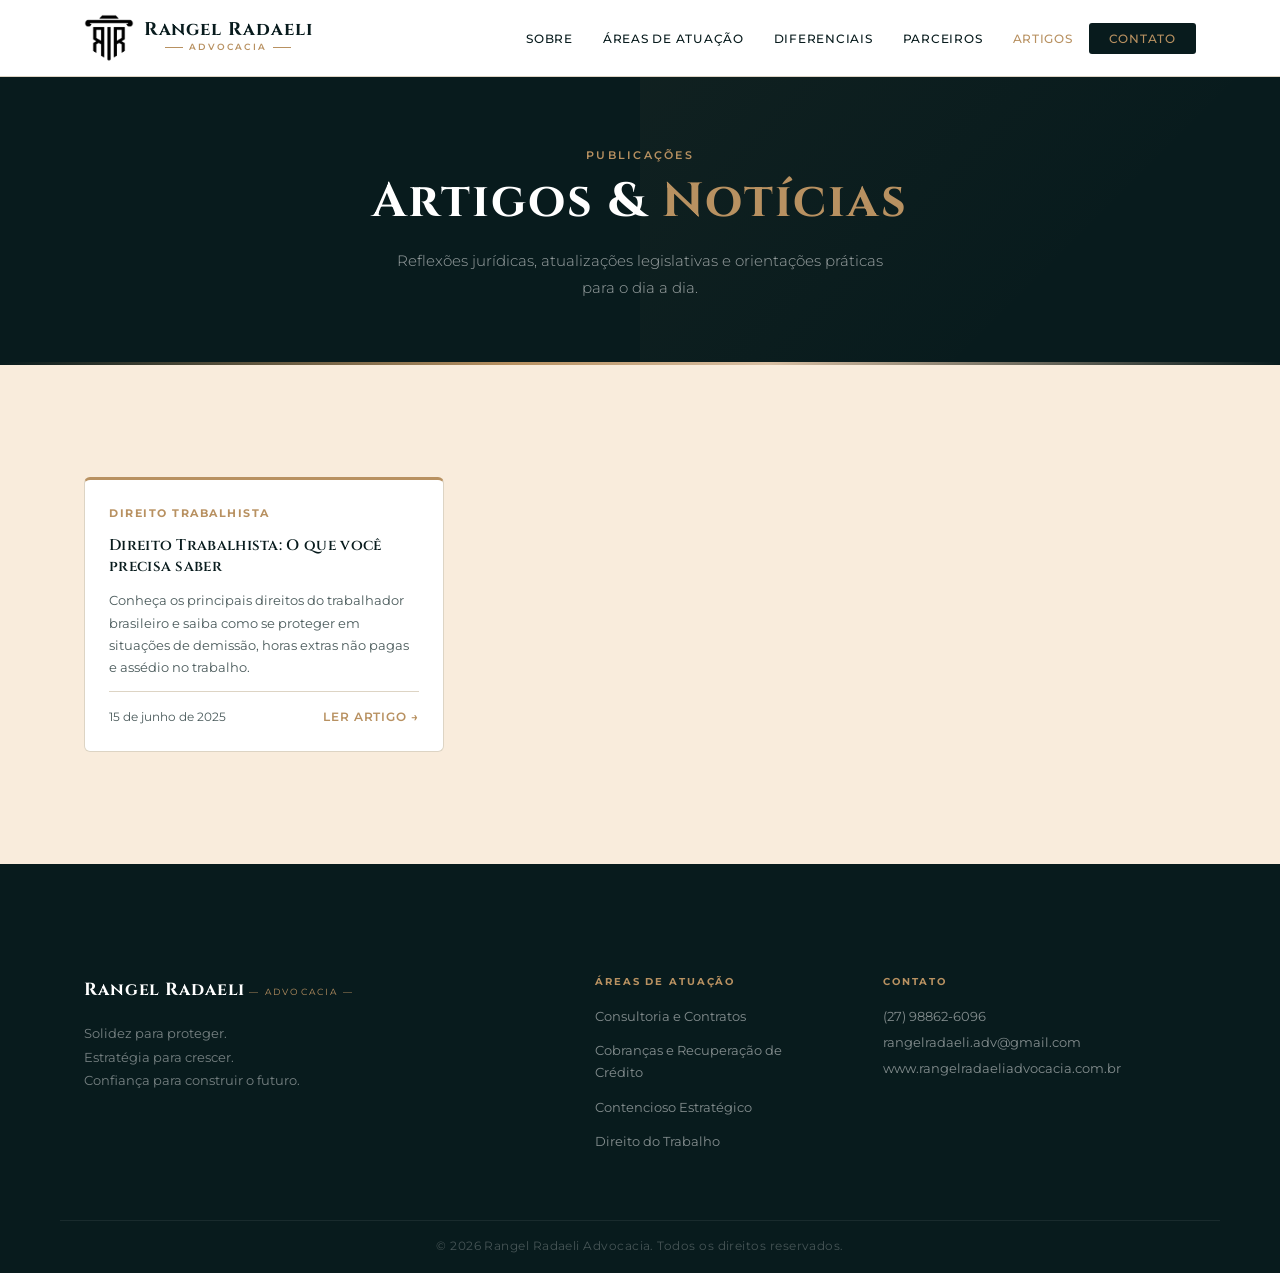
==== artigos.html @ d30ea49e "add: create articles page and update navigation links" ====
<!DOCTYPE html>
<html lang="pt-BR">
<head>
  <meta charset="UTF-8" />
  <meta name="viewport" content="width=device-width, initial-scale=1.0" />
  <meta name="description" content="Artigos jurídicos e publicações do escritório Rangel Radaeli Advocacia." />
  <title>Artigos | Rangel Radaeli Advocacia</title>

  <link rel="icon" type="image/png" href="assets/images/LogoRR2.png" />
  <link rel="preconnect" href="https://fonts.googleapis.com" />
  <link rel="preconnect" href="https://fonts.gstatic.com" crossorigin />
  <link href="https://fonts.googleapis.com/css2?family=Cinzel:wght@400;600;700&family=Montserrat:wght@300;400;500;600;700&display=swap" rel="stylesheet" />
  <link rel="stylesheet" href="css/style.css" />

  <style>
    /* ===== HERO DA PÁGINA DE ARTIGOS ===== */
    .artigos-hero {
      background-color: var(--color-petroleo);
      padding: calc(var(--header-h) + var(--space-xl)) 0 var(--space-xl);
      text-align: center;
      position: relative;
      overflow: hidden;
    }

    .artigos-hero::before {
      content: '';
      position: absolute;
      top: 0; right: 0;
      width: 50%;
      height: 100%;
      background: linear-gradient(135deg, rgba(184,145,97,0.05) 0%, transparent 70%);
      pointer-events: none;
    }

    .artigos-hero__inner {
      position: relative;
      z-index: 1;
    }

    .artigos-hero h1 {
      font-family: var(--font-title);
      font-size: clamp(2rem, 4vw, 3rem);
      color: var(--color-white);
      letter-spacing: 0.04em;
      margin-bottom: 1rem;
      font-weight: 700;
    }

    .artigos-hero h1 span {
      color: var(--color-gold);
    }

    .artigos-hero p {
      font-family: var(--font-body);
      font-size: 0.95rem;
      color: rgba(255,255,255,0.6);
      font-weight: 300;
      max-width: 500px;
      margin: 0 auto;
      line-height: 1.8;
    }

    .artigos-hero__bar {
      position: absolute;
      bottom: 0; left: 0;
      width: 100%;
      height: 3px;
      background: linear-gradient(90deg, transparent 0%, var(--color-gold) 40%, var(--color-gold-light) 60%, transparent 100%);
    }

    /* ===== GRID DE CARDS ===== */
    .artigos-section {
      background-color: var(--color-cream);
      padding: var(--space-2xl) 0;
    }

    .artigos-grid {
      display: grid;
      grid-template-columns: repeat(3, 1fr);
      gap: var(--space-sm);
    }

    .artigo-card {
      background: var(--color-white);
      border: 1px solid var(--color-border);
      border-top: 3px solid var(--color-gold);
      padding: var(--space-md);
      display: flex;
      flex-direction: column;
      gap: 0.75rem;
      transition: transform var(--transition), box-shadow var(--transition);
      text-decoration: none;
      border-radius: var(--radius-md);
    }

    .artigo-card:hover {
      box-shadow: 0 8px 32px rgba(8,27,29,0.1);
      transform: translateY(-3px);
    }

    .artigo-card .tag {
      font-family: var(--font-body);
      font-size: 0.68rem;
      font-weight: 700;
      letter-spacing: 0.14em;
      text-transform: uppercase;
      color: var(--color-gold);
    }

    .artigo-card h2 {
      font-family: var(--font-title);
      font-size: 0.95rem;
      color: var(--color-petroleo);
      line-height: 1.4;
      font-weight: 600;
      letter-spacing: 0.02em;
    }

    .artigo-card p {
      font-family: var(--font-body);
      font-size: 0.82rem;
      color: var(--color-text-muted);
      line-height: 1.7;
      font-weight: 400;
      flex: 1;
      margin-bottom: 0;
    }

    .artigo-card .card-footer {
      display: flex;
      align-items: center;
      justify-content: space-between;
      padding-top: var(--space-sm);
      border-top: 1px solid var(--color-border);
      margin-top: auto;
    }

    .artigo-card .data {
      font-family: var(--font-body);
      font-size: 0.72rem;
      color: var(--color-text-muted);
      font-weight: 400;
    }

    .artigo-card .ler-mais {
      font-family: var(--font-body);
      font-size: 0.72rem;
      font-weight: 600;
      color: var(--color-gold);
      letter-spacing: 0.08em;
      text-transform: uppercase;
    }

    /* ===== RESPONSIVO ===== */
    @media (max-width: 1024px) {
      .artigos-grid { grid-template-columns: repeat(2, 1fr); }
    }

    @media (max-width: 640px) {
      .artigos-grid { grid-template-columns: 1fr; }
    }
  </style>
</head>
<body>

  <!-- ===== HEADER ===== -->
  <header class="header" id="header">
    <div class="container header__inner">
      <a href="index.html" class="logo" aria-label="Rangel Radaeli Advocacia – Início">
        <div class="logo__wrapper">
          <div class="logo__top">
            <img src="assets/images/LogoRR.png" alt="" class="logo__icon" />
            <div class="logo__text">
              <span class="logo__name">Rangel Radaeli</span>
              <span class="logo__sub">
                <span class="logo__line"></span>
                ADVOCACIA
                <span class="logo__line"></span>
              </span>
            </div>
          </div>
        </div>
      </a>

      <nav class="nav" aria-label="Menu principal">
        <ul class="nav__list">
          <li><a href="index.html#sobre" class="nav__link">Sobre</a></li>
          <li><a href="index.html#areas" class="nav__link">Áreas de Atuação</a></li>
          <li><a href="index.html#diferenciais" class="nav__link">Diferenciais</a></li>
          <li><a href="index.html#multidisciplinar" class="nav__link">Parceiros</a></li>
          <li><a href="artigos.html" class="nav__link" style="color: var(--color-gold);">Artigos</a></li>
          <li><a href="index.html#contato" class="nav__link nav__link--cta">Contato</a></li>
        </ul>
      </nav>

      <button class="hamburger" id="hamburgerBtn" aria-label="Abrir menu" aria-expanded="false">
        <span class="hamburger__line"></span>
        <span class="hamburger__line"></span>
        <span class="hamburger__line"></span>
      </button>
    </div>

    <nav class="nav-mobile" id="mobileMenu" aria-label="Menu mobile" aria-hidden="true">
      <ul class="nav-mobile__list">
        <li><a href="index.html#sobre" class="nav-mobile__link">Sobre</a></li>
        <li><a href="index.html#areas" class="nav-mobile__link">Áreas de Atuação</a></li>
        <li><a href="index.html#diferenciais" class="nav-mobile__link">Diferenciais</a></li>
        <li><a href="index.html#multidisciplinar" class="nav-mobile__link">Parceiros</a></li>
        <li><a href="artigos.html" class="nav-mobile__link" style="color: var(--color-gold);">Artigos</a></li>
        <li><a href="index.html#contato" class="nav-mobile__link">Contato</a></li>
      </ul>
    </nav>
  </header>

  <main>
    <!-- ===== HERO ===== -->
    <section class="artigos-hero">
      <div class="container artigos-hero__inner">
        <span class="section-tag">Publicações</span>
        <h1>Artigos & <span>Notícias</span></h1>
        <p>Reflexões jurídicas, atualizações legislativas e orientações práticas para o dia a dia.</p>
      </div>
      <div class="artigos-hero__bar" aria-hidden="true"></div>
    </section>

    <!-- ===== GRID DE ARTIGOS ===== -->
    <section class="artigos-section">
      <div class="container">
        <div class="artigos-grid">

          <!-- CARD 1 — artigo de exemplo -->
          <a href="artigos/direito-trabalhista.html" class="artigo-card fade-in">
            <span class="tag">Direito Trabalhista</span>
            <h2>Direito Trabalhista: O que você precisa saber</h2>
            <p>Conheça os principais direitos do trabalhador brasileiro e saiba como se proteger em situações de demissão, horas extras não pagas e assédio no trabalho.</p>
            <div class="card-footer">
              <span class="data">15 de junho de 2025</span>
              <span class="ler-mais">Ler artigo →</span>
            </div>
          </a>

          <!-- NOVOS CARDS VÃO AQUI -->

        </div>
      </div>
    </section>
  </main>

  <!-- ===== FOOTER ===== -->
  <footer class="footer">
    <div class="container footer__inner">
      <div class="footer__brand">
        <img src="assets/images/logo-light.png" alt="Rangel Radaeli Advocacia" class="footer__logo"
          onerror="this.style.display='none';this.nextElementSibling.style.display='block';" />
        <span class="footer__logo-fallback" style="display:none">
          <span class="footer__logo-name">Rangel Radaeli</span>
          <span class="footer__logo-sub">— ADVOCACIA —</span>
        </span>
        <p class="footer__tagline">Solidez para proteger.<br />Estratégia para crescer.<br />Confiança para construir o futuro.</p>
      </div>

      <nav class="footer__nav" aria-label="Links do rodapé">
        <h4 class="footer__nav-title">Áreas de Atuação</h4>
        <ul class="footer__nav-list">
          <li><a href="index.html#areas" class="footer__link">Consultoria e Contratos</a></li>
          <li><a href="index.html#areas" class="footer__link">Cobranças e Recuperação de Crédito</a></li>
          <li><a href="index.html#areas" class="footer__link">Contencioso Estratégico</a></li>
          <li><a href="index.html#areas" class="footer__link">Direito do Trabalho</a></li>
        </ul>
      </nav>

      <div class="footer__contact">
        <h4 class="footer__nav-title">Contato</h4>
        <a href="https://wa.me/5527988626096" target="_blank" rel="noopener noreferrer" class="footer__link">(27) 98862-6096</a>
        <a href="https://mail.google.com/mail/?view=cm&to=rangelradaeli.adv@gmail.com" target="_blank" rel="noopener noreferrer" class="footer__link">rangelradaeli.adv@gmail.com</a>
        <a href="https://rangelradaeliadvocacia.com.br" target="_blank" rel="noopener noreferrer" class="footer__link">www.rangelradaeliadvocacia.com.br</a>
      </div>
    </div>
    <div class="footer__bottom">
      <div class="container">
        <p class="footer__copy">&copy; <span id="currentYear"></span> Rangel Radaeli Advocacia. Todos os direitos reservados.</p>
      </div>
    </div>
  </footer>

  <button class="back-to-top" id="backToTop" aria-label="Voltar ao topo" aria-hidden="true">
    <svg viewBox="0 0 24 24" fill="none" stroke="currentColor" stroke-width="2" aria-hidden="true">
      <polyline points="18 15 12 9 6 15" />
    </svg>
  </button>

  <script src="https://cdn.jsdelivr.net/npm/@emailjs/browser@4/dist/email.min.js"></script>
  <script src="Js/script.js"></script>
  <script>
    // Ativa fade-in nos cards de artigo
    document.addEventListener("DOMContentLoaded", function () {
      var cards = document.querySelectorAll(".artigo-card");
      if (!("IntersectionObserver" in window)) {
        cards.forEach(function (el) { el.classList.add("is-visible"); });
        return;
      }
      var obs = new IntersectionObserver(function (entries) {
        entries.forEach(function (entry) {
          if (entry.isIntersecting) {
            entry.target.classList.add("is-visible");
            obs.unobserve(entry.target);
          }
        });
      }, { threshold: 0.1 });
      cards.forEach(function (el) { obs.observe(el); });
    });
  </script>
</body>
</html>
---- css/style.css ----
/* ================================================================
   RANGEL RADAELI ADVOCACIA — style.css v2
   Cores e tipografia conforme Manual de Identidade Visual oficial

   Paleta oficial:
   #081b1d  Verde Petróleo (cor escura principal)
   #b89161  Dourado/Bege (cor de destaque)
   #d8bfa3  Bege Paris (cor clara de apoio)
   #f9ecdc  Bege muito claro (backgrounds)
   #ffffff  Branco

   Tipografia oficial:
   Cinzel      → equivalente gratuita da Trajan Pro (títulos)
   Montserrat  → fonte secundária oficial (corpo, UI)
================================================================ */

/* ---------------------------------------------------------------
   1. RESET & BASE
--------------------------------------------------------------- */
*, *::before, *::after {
  box-sizing: border-box;
  margin: 0;
  padding: 0;
}

html {
  scroll-behavior: smooth;
  font-size: 16px;
}

body {
  font-family: var(--font-body);
  background-color: var(--color-white);
  color: var(--color-text);
  line-height: 1.7;
  -webkit-font-smoothing: antialiased;
}

img, svg { display: block; max-width: 100%; }
ul, ol   { list-style: none; }
a        { text-decoration: none; color: inherit; }
button   { cursor: pointer; border: none; background: none; font: inherit; }

/* ---------------------------------------------------------------
   2. VARIÁVEIS — Paleta e tipografia oficiais do Manual
--------------------------------------------------------------- */
:root {
  /* Cores oficiais (Manual de Identidade Visual) */
  --color-petroleo:     #081b1d;   /* Verde Petróleo */
  --color-petroleo-mid: #0f2d30;   /* Petróleo médio */
  --color-gold:         #b89161;   /* Dourado/Bege */
  --color-gold-dark:    #9a7848;   /* Dourado escuro – hover */
  --color-gold-light:   #d8bfa3;   /* Bege Paris */
  --color-cream:        #f9ecdc;   /* Bege muito claro */
  --color-cream-mid:    #f2e4ce;   /* Bege ligeiramente mais escuro */
  --color-white:        #ffffff;
  --color-text:         #081b1d;
  --color-text-muted:   #4a5a5b;
  --color-border:       #ddd4c4;

  /* Semânticas */
  --color-bg:           var(--color-white);
  --color-bg-alt:       var(--color-cream);
  --color-accent:       var(--color-gold);
  --color-accent-hover: var(--color-gold-dark);
  --color-dark:         var(--color-petroleo);

  /* Tipografia oficial */
  --font-title: 'Cinzel', 'Trajan Pro', Georgia, serif;  /* equivalente Trajan Pro */
  --font-body:  'Montserrat', system-ui, sans-serif;      /* fonte secundária oficial */

  /* Espaçamentos */
  --space-xs:   0.5rem;
  --space-sm:   1rem;
  --space-md:   1.5rem;
  --space-lg:   2.5rem;
  --space-xl:   4rem;
  --space-2xl:  7rem;

  /* Layout */
  --radius-sm:  3px;
  --radius-md:  6px;
  --radius-lg:  10px;
  --header-h:   76px;
  --transition: 0.25s ease;
}

/* ---------------------------------------------------------------
   3. TIPOGRAFIA GLOBAL
--------------------------------------------------------------- */
h1, h2, h3, h4 {
  font-family: var(--font-title);
  line-height: 1.2;
  color: var(--color-petroleo);
}

p {
  color: var(--color-text-muted);
  margin-bottom: var(--space-sm);
  font-size: 0.95rem;
}

p:last-child { margin-bottom: 0; }

/* ---------------------------------------------------------------
   4. UTILITÁRIOS
--------------------------------------------------------------- */

/* Tag eyebrow */
.section-tag {
  display: inline-block;
  font-family: var(--font-body);
  font-size: 0.7rem;
  font-weight: 600;
  letter-spacing: 0.2em;
  text-transform: uppercase;
  color: var(--color-gold);
  margin-bottom: 0.5rem;
}

.section-tag--light { color: var(--color-gold-light); }

/* Títulos de seção */
.section-title {
  font-size: clamp(1.6rem, 3vw, 2.4rem);
  font-weight: 700;
  margin-bottom: var(--space-md);
  letter-spacing: 0.02em;
}

.section-title--center { text-align: center; }
.section-title--light  { color: var(--color-white); }

/* Botões */
.btn {
  display: inline-flex;
  align-items: center;
  justify-content: center;
  gap: 0.5rem;
  padding: 0.8rem 2rem;
  font-family: var(--font-body);
  font-size: 0.8rem;
  font-weight: 600;
  letter-spacing: 0.08em;
  text-transform: uppercase;
  border-radius: var(--radius-sm);
  transition: all var(--transition);
  white-space: nowrap;
}

.btn--primary {
  background-color: var(--color-gold);
  color: var(--color-petroleo);
  border: 1px solid var(--color-gold);
}

.btn--primary:hover {
  background-color: var(--color-gold-dark);
  border-color: var(--color-gold-dark);
}

.btn--ghost {
  background-color: transparent;
  color: var(--color-white);
  border: 1px solid rgba(255,255,255,0.5);
}

.btn--ghost:hover {
  background-color: rgba(255,255,255,0.08);
  border-color: var(--color-white);
}

.btn--full { width: 100%; }
.btn:active { transform: scale(0.98); }

/* ---------------------------------------------------------------
   5. CONTAINER
--------------------------------------------------------------- */
.container {
  width: 100%;
  max-width: 1160px;
  margin-inline: auto;
  padding-inline: var(--space-md);
}

/* ---------------------------------------------------------------
   6. HEADER
--------------------------------------------------------------- */
.header {
  position: fixed;
  top: 0; left: 0; right: 0;
  z-index: 100;
  background-color: var(--color-white);
  border-bottom: 1px solid var(--color-border);
  transition: box-shadow var(--transition);
}

.header--scrolled {
  box-shadow: 0 2px 20px rgba(8,27,29,0.1);
}

.header__inner {
  display: flex;
  align-items: center;
  justify-content: space-between;
  height: var(--header-h);
}

/* Logo */
.logo { display: flex; align-items: center; }

.logo__img { height: 52px; width: auto; }

.logo__fallback {
  display: flex;
  flex-direction: column;
  line-height: 1.1;
   flex-direction: column;
  align-items: center;
}

.logo__wrapper {
  display: flex;
  flex-direction: column;
  align-items: center;
  gap: 2px;
}

.logo__name {
  font-family: var(--font-title);
  font-size: 1.15rem;
  font-weight: 700;
  color: var(--color-petroleo);
  letter-spacing: 0.05em;
  line-height: 1;
}

.logo__sub {
  display: flex;
  align-items: center;
  gap: 6px;
  font-family: var(--font-body);
  font-size: 0.55rem;
  font-weight: 600;
  letter-spacing: 0.25em;
  color: var(--color-gold);
}

.logo__line {
  display: block;
  height: 1px;
  width: 18px;
  background-color: var(--color-gold);
}

.logo__top {
  display: flex;
  align-items: center;
  gap: 10px;
}

.logo__icon {
  height: 48px;
  width: auto;
}

.logo__text {
  display: flex;
  flex-direction: column;
  align-items: center;
}
/* Nav desktop */
.nav__list {
  display: flex;
  align-items: center;
  gap: 0.125rem;
}

.nav__link {
  font-family: var(--font-body);
  font-size: 0.78rem;
  font-weight: 500;
  letter-spacing: 0.06em;
  text-transform: uppercase;
  color: var(--color-petroleo);
  padding: 0.5rem 0.875rem;
  border-radius: var(--radius-sm);
  transition: color var(--transition), background var(--transition);
}

.nav__link:hover {
  color: var(--color-gold);
  background-color: var(--color-cream);
}

.nav__link--cta {
  background-color: var(--color-petroleo);
  color: var(--color-gold);
  padding: 0.5rem 1.25rem;
}

.nav__link--cta:hover {
  background-color: var(--color-petroleo-mid);
  color: var(--color-gold-light);
}

/* Hamburguer */
.hamburger {
  display: none;
  flex-direction: column;
  gap: 5px;
  padding: 8px;
}

.hamburger__line {
  display: block;
  width: 22px;
  height: 1.5px;
  background-color: var(--color-petroleo);
  border-radius: 2px;
  transition: transform var(--transition), opacity var(--transition);
}

/* Menu mobile */
.nav-mobile {
  display: none;
  background-color: var(--color-white);
  border-top: 1px solid var(--color-border);
}


/* Fix menu mobile iOS */
.nav-mobile {
  position: relative;
  z-index: 99;
}

.nav-mobile.is-open {
  display: block !important;
}

.nav-mobile.is-open { display: block; }

.nav-mobile__list { padding: var(--space-sm) 0; }

.nav-mobile__link {
  display: block;
  padding: 0.75rem var(--space-md);
  font-family: var(--font-body);
  font-size: 0.8rem;
  font-weight: 500;
  letter-spacing: 0.08em;
  text-transform: uppercase;
  color: var(--color-petroleo);
  transition: background var(--transition), color var(--transition);
}

.nav-mobile__link:hover {
  background-color: var(--color-cream);
  color: var(--color-gold);
}

/* ---------------------------------------------------------------
   7. HERO
--------------------------------------------------------------- */
.hero {
  background-color: var(--color-petroleo);
  position: relative;
  padding-top: calc(var(--header-h) + var(--space-xl));
  padding-bottom: var(--space-2xl);
  overflow: hidden;
}

/* Textura decorativa sutil */
.hero::before {
  content: '';
  position: absolute;
  top: 0; right: 0;
  width: 50%;
  height: 100%;
  background: linear-gradient(135deg, rgba(184,145,97,0.05) 0%, transparent 70%);
  pointer-events: none;
}

/* Linha vertical decorativa
.hero::after {
  content: '';
  position: absolute;
  top: 0; right: 38%;
  width: 1px;
  height: 100%;
  background: linear-gradient(to bottom, transparent, rgba(184,145,97,0.15), transparent);
  pointer-events: none;
} */

.hero__inner {
  display: grid;
  grid-template-columns: 1fr 360px;
  gap: var(--space-2xl);
  align-items: center;
  position: relative;
  z-index: 1;
}

.hero__eyebrow {
  font-family: var(--font-body);
  font-size: 0.68rem;
  font-weight: 600;
  letter-spacing: 0.22em;
  text-transform: uppercase;
  color: var(--color-gold);
  margin-bottom: var(--space-sm);
}

.hero__title {
  font-family: var(--font-title);
  font-size: clamp(2rem, 4vw, 3.2rem);
  font-weight: 700;
  color: var(--color-white);
  line-height: 1.15;
  margin-bottom: var(--space-md);
  letter-spacing: 0.03em;
}

.hero__title-accent {
  font-style: normal;
  color: var(--color-gold);
}

.hero__desc {
  font-size: 0.95rem;
  color: rgba(255,255,255,0.65);
  max-width: 500px;
  margin-bottom: var(--space-lg);
  line-height: 1.8;
}

.hero__actions {
  display: flex;
  gap: var(--space-sm);
  flex-wrap: wrap;
  margin-bottom: var(--space-lg);
}

/* Contatos rápidos */
.hero__contacts {
  display: flex;
  flex-direction: column;
  gap: 0.75rem;
}

.hero__contact-link {
  display: inline-flex;
  align-items: center;
  gap: 0.625rem;
  font-family: var(--font-body);
  font-size: 0.82rem;
  color: rgba(255,255,255,0.6);
  transition: color var(--transition);
}

.hero__contact-link:hover { color: var(--color-gold); }

.hero__contact-icon {
  width: 16px;
  height: 16px;
  color: var(--color-gold);
  flex-shrink: 0;
}

/* Painel lateral com áreas de atuação */
.hero__panel {
  background-color: rgba(255,255,255,0.04);
  border: 1px solid rgba(184,145,97,0.25);
  border-radius: var(--radius-md);
  padding: var(--space-md) var(--space-md);
}

.hero__panel-label {
  font-family: var(--font-body);
  font-size: 0.65rem;
  font-weight: 700;
  letter-spacing: 0.2em;
  text-transform: uppercase;
  color: var(--color-gold);
  margin-bottom: var(--space-sm);
  padding-bottom: var(--space-sm);
  border-bottom: 1px solid rgba(184,145,97,0.2);
}

.hero__panel-list {
  display: flex;
  flex-direction: column;
  gap: 0;
}

.hero__panel-item {
  display: flex;
  align-items: center;
  gap: 0.75rem;
  padding: 0.875rem 0;
  border-bottom: 1px solid rgba(255,255,255,0.06);
  font-family: var(--font-body);
  font-size: 0.82rem;
  font-weight: 500;
  color: rgba(255,255,255,0.75);
  cursor: pointer;
  transition: color var(--transition);
}

.hero__panel-item:last-child { border-bottom: none; }

.hero__panel-item:hover { color: var(--color-gold); }

.hero__panel-item svg:first-child {
  width: 16px;
  height: 16px;
  stroke: var(--color-gold);
  flex-shrink: 0;
}

.hero__panel-item .arrow {
  width: 14px;
  height: 14px;
  stroke: rgba(255,255,255,0.3);
  margin-left: auto;
  flex-shrink: 0;
  transition: stroke var(--transition);
  display: none; /* Esconde a seta por padrão */
}

.hero__panel-item:hover .arrow { stroke: var(--color-gold); }

/* Barra dourada inferior */
.hero__bar {
  position: absolute;
  bottom: 0; left: 0;
  width: 100%;
  height: 3px;
  background: linear-gradient(90deg, transparent 0%, var(--color-gold) 40%, var(--color-gold-light) 60%, transparent 100%);
}

/* ---------------------------------------------------------------
   8. SOBRE
--------------------------------------------------------------- */
.sobre {
  padding-block: var(--space-2xl);
  background-color: var(--color-bg);
}

.sobre__inner {
  display: grid;
  grid-template-columns: 1fr 1fr;
  gap: var(--space-xl);
  align-items: start;
}

.sobre__text p { line-height: 1.85; }

/* Cards de atributos */
.sobre__attrs {
  display: grid;
  grid-template-columns: 1fr 1fr;
  gap: var(--space-sm);
}

.attr-card {
  background-color: var(--color-cream);
  border: 1px solid var(--color-border);
  border-radius: var(--radius-md);
  padding: var(--space-md);
  border-top: 3px solid var(--color-gold);
  transition: transform var(--transition), box-shadow var(--transition);
}

.attr-card:hover {
  transform: translateY(-2px);
  box-shadow: 0 6px 20px rgba(8,27,29,0.06);
}

.attr-card svg {
  width: 22px;
  height: 22px;
  stroke: var(--color-gold);
  margin-bottom: 0.75rem;
}

.attr-card h3 {
  font-family: var(--font-title);
  font-size: 0.85rem;
  font-weight: 700;
  color: var(--color-petroleo);
  margin-bottom: 0.4rem;
  letter-spacing: 0.03em;
}

.attr-card p {
  font-size: 0.8rem;
  line-height: 1.6;
  margin-bottom: 0;
}

/* ---------------------------------------------------------------
   9. ÁREAS DE ATUAÇÃO
--------------------------------------------------------------- */
.areas {
  padding-block: var(--space-2xl);
  background-color: var(--color-petroleo);
}

.areas__header {
  text-align: center;
  margin-bottom: var(--space-xl);
}

.areas__subtitle {
  color: rgba(255,255,255,0.55);
  max-width: 600px;
  margin-inline: auto;
  font-size: 0.9rem;
  line-height: 1.8;
  margin-bottom: 0;
}

.areas__grid {
  display: grid;
  grid-template-columns: repeat(3, 1fr);
  gap: var(--space-sm);
}

.area-card {
  background-color: rgba(255,255,255,0.04);
  border: 1px solid rgba(184,145,97,0.15);
  border-radius: var(--radius-md);
  padding: var(--space-md);
  position: relative;
  transition: background var(--transition), border-color var(--transition), transform var(--transition);
  cursor: pointer;
}

.area-card:hover {
  background-color: rgba(184,145,97,0.07);
  border-color: rgba(184,145,97,0.4);
  transform: translateY(-3px);
}

.area-card__num {
  font-family: var(--font-title);
  font-size: 0.65rem;
  font-weight: 700;
  letter-spacing: 0.12em;
  color: rgba(184,145,97,0.4);
  margin-bottom: var(--space-sm);
}

.area-card__icon {
  width: 40px;
  height: 40px;
  border: 1px solid rgba(184,145,97,0.3);
  border-radius: var(--radius-sm);
  display: flex;
  align-items: center;
  justify-content: center;
  margin-bottom: var(--space-sm);
}

.area-card__icon svg {
  width: 18px;
  height: 18px;
  stroke: var(--color-gold);
}

.area-card__title {
  font-family: var(--font-title);
  font-size: 0.9rem;
  font-weight: 600;
  color: var(--color-white);
  margin-bottom: 0.5rem;
  letter-spacing: 0.02em;
}

.area-card__desc {
  font-size: 0.8rem;
  color: rgba(255,255,255,0.5);
  line-height: 1.65;
  margin-bottom: var(--space-sm);
}

.area-card__link {
  font-family: var(--font-body);
  font-size: 0.72rem;
  font-weight: 600;
  letter-spacing: 0.1em;
  text-transform: uppercase;
  color: var(--color-gold);
}

/* ---------------------------------------------------------------
  10. DIFERENCIAIS
--------------------------------------------------------------- */
.diferenciais {
  padding-block: var(--space-2xl);
  background-color: var(--color-cream);
}

.diff-grid {
  display: grid;
  grid-template-columns: repeat(2, 1fr);
  gap: var(--space-sm);
  margin-top: var(--space-lg);
}

.diff-item {
  display: flex;
  gap: var(--space-sm);
  align-items: flex-start;
  background-color: var(--color-white);
  border: 1px solid var(--color-border);
  border-radius: var(--radius-md);
  padding: var(--space-md);
  transition: transform var(--transition), box-shadow var(--transition);
}

.diff-item:hover {
  transform: translateY(-2px);
  box-shadow: 0 6px 20px rgba(8,27,29,0.07);
}

.diff-item__icon {
  width: 42px;
  height: 42px;
  background-color: var(--color-cream);
  border: 1px solid var(--color-border);
  border-radius: var(--radius-sm);
  display: flex;
  align-items: center;
  justify-content: center;
  flex-shrink: 0;
}

.diff-item__icon svg {
  width: 20px;
  height: 20px;
  stroke: var(--color-gold);
}

.diff-item__text h3 {
  font-family: var(--font-title);
  font-size: 0.88rem;
  font-weight: 600;
  color: var(--color-petroleo);
  margin-bottom: 0.375rem;
  letter-spacing: 0.02em;
}

.diff-item__text p {
  font-size: 0.82rem;
  line-height: 1.65;
  margin-bottom: 0;
}

/* ---------------------------------------------------------------
  11. MULTIDISCIPLINAR
--------------------------------------------------------------- */
.multidisciplinar {
  padding-block: var(--space-2xl);
  background-color: var(--color-petroleo-mid);
}

.multidisciplinar__inner {
  display: grid;
  grid-template-columns: 1fr 1fr;
  gap: var(--space-xl);
  align-items: start;
}

.multidisciplinar p { color: rgba(255,255,255,0.6); line-height: 1.8; }

.multi-grid {
  display: grid;
  grid-template-columns: repeat(2, 1fr);
  gap: 0.625rem;
}

.multi-item {
  display: flex;
  align-items: center;
  gap: 0.625rem;
  background-color: rgba(255,255,255,0.04);
  border: 1px solid rgba(255,255,255,0.08);
  border-radius: var(--radius-sm);
  padding: 0.75rem var(--space-sm);
  font-family: var(--font-body);
  font-size: 0.8rem;
  color: rgba(255,255,255,0.7);
  transition: background var(--transition), border-color var(--transition);
}

.multi-item:hover {
  background-color: rgba(184,145,97,0.08);
  border-color: rgba(184,145,97,0.25);
}

.multi-item svg {
  width: 16px;
  height: 16px;
  stroke: var(--color-gold);
  flex-shrink: 0;
}

/* ---------------------------------------------------------------
  12. CONTATO & FORMULÁRIO
--------------------------------------------------------------- */
.contato {
  padding-block: var(--space-2xl);
  background-color: var(--color-bg);
}

.contato__inner {
  display: grid;
  grid-template-columns: 1fr 1fr;
  gap: var(--space-xl);
  align-items: start;
}

.contato__info p { line-height: 1.8; }

.contato__details {
  display: flex;
  flex-direction: column;
  gap: 0.75rem;
  margin-top: var(--space-md);
}

.contato__item {
  display: flex;
  align-items: flex-start;
  gap: var(--space-sm);
  transition: opacity var(--transition);
}

.contato__item:hover { opacity: 0.75; }
.contato__item--addr { cursor: default; }
.contato__item--addr:hover { opacity: 1; }

.contato__item-icon {
  width: 42px;
  height: 42px;
  background-color: var(--color-cream);
  border: 1px solid var(--color-border);
  border-radius: var(--radius-sm);
  display: flex;
  align-items: center;
  justify-content: center;
  flex-shrink: 0;
}

.contato__item-icon svg {
  width: 18px;
  height: 18px;
  stroke: var(--color-gold);
  fill: none;
}

.contato__item-icon svg[fill="currentColor"] {
  fill: var(--color-gold);
  stroke: none;
}

.contato__item-label {
  display: block;
  font-family: var(--font-body);
  font-size: 0.68rem;
  font-weight: 700;
  letter-spacing: 0.12em;
  text-transform: uppercase;
  color: var(--color-gold);
  margin-bottom: 0.15rem;
}

.contato__item-value {
  display: block;
  font-family: var(--font-body);
  font-size: 0.88rem;
  font-weight: 500;
  color: var(--color-petroleo);
  line-height: 1.5;
}

/* Formulário */
.contato__form-wrapper {
  background-color: var(--color-cream);
  border: 1px solid var(--color-border);
  border-radius: var(--radius-md);
  padding: var(--space-lg);
}

.form {
  display: flex;
  flex-direction: column;
  gap: var(--space-sm);
}

.form__group {
  display: flex;
  flex-direction: column;
  gap: 0.375rem;
}

.form__label {
  font-family: var(--font-body);
  font-size: 0.78rem;
  font-weight: 600;
  letter-spacing: 0.04em;
  color: var(--color-petroleo);
}

.form__label span { color: var(--color-gold); }

.form__input {
  width: 100%;
  padding: 0.7rem 0.875rem;
  font-family: var(--font-body);
  font-size: 0.88rem;
  color: var(--color-petroleo);
  background-color: var(--color-white);
  border: 1px solid var(--color-border);
  border-radius: var(--radius-sm);
  transition: border-color var(--transition), box-shadow var(--transition);
  outline: none;
  appearance: none;
}

.form__input:focus {
  border-color: var(--color-gold);
  box-shadow: 0 0 0 3px rgba(184,145,97,0.12);
}

.form__input.is-error  { border-color: #a33; }
.form__textarea        { resize: vertical; min-height: 110px; }

.form__select {
  cursor: pointer;
  background-image: url("data:image/svg+xml,%3Csvg xmlns='http://www.w3.org/2000/svg' width='12' height='8' viewBox='0 0 12 8'%3E%3Cpath d='M1 1l5 5 5-5' stroke='%23081b1d' stroke-width='1.5' fill='none' stroke-linecap='round'/%3E%3C/svg%3E");
  background-repeat: no-repeat;
  background-position: right 0.875rem center;
  padding-right: 2.5rem;
}

.form__error {
  font-size: 0.75rem;
  color: #a33;
  min-height: 1rem;
}

.form__feedback {
  border-radius: var(--radius-sm);
  font-size: 0.85rem;
  font-weight: 500;
}

.form__feedback.is-success {
  background-color: #eafaf1;
  border: 1px solid #27ae60;
  color: #1e8449;
  padding: 0.875rem 1rem;
}

.form__feedback.is-error-msg {
  background-color: #fdedec;
  border: 1px solid #e74c3c;
  color: #a33;
  padding: 0.875rem 1rem;
}

/* ---------------------------------------------------------------
  13. FOOTER
--------------------------------------------------------------- */
.footer {
  background-color: var(--color-petroleo);
  padding-top: var(--space-2xl);
}

.footer__inner {
  display: grid;
  grid-template-columns: 2fr 1fr 1.4fr;
  gap: var(--space-xl);
  padding-bottom: var(--space-xl);
  border-bottom: 1px solid rgba(255,255,255,0.07);
}

.footer__brand { display: flex; flex-direction: column; gap: 0.5rem; }

.footer__logo { height: 48px; width: auto; }

.footer__logo-name {
  font-family: var(--font-title);
  font-size: 1.1rem;
  font-weight: 700;
  color: var(--color-white);
  letter-spacing: 0.05em;
}

.footer__logo-sub {
  font-family: var(--font-body);
  font-size: 0.55rem;
  letter-spacing: 0.25em;
  color: var(--color-gold);
}

.footer__tagline {
  font-size: 0.82rem;
  color: rgba(255,255,255,0.45);
  line-height: 1.8;
  margin-top: 0.5rem;
}

.footer__nav-title {
  font-family: var(--font-body);
  font-size: 0.65rem;
  font-weight: 700;
  letter-spacing: 0.18em;
  text-transform: uppercase;
  color: var(--color-gold);
  margin-bottom: var(--space-sm);
}

.footer__nav-list {
  display: flex;
  flex-direction: column;
  gap: 0.5rem;
}

.footer__link {
  display: block;
  font-family: var(--font-body);
  font-size: 0.82rem;
  color: rgba(255,255,255,0.5);
  transition: color var(--transition);
  margin-bottom: 0.25rem;
}

.footer__link:hover { color: var(--color-gold); }

.footer__addr {
  font-family: var(--font-body);
  font-size: 0.78rem;
  color: rgba(255,255,255,0.35);
  line-height: 1.75;
  margin-top: 0.5rem;
}

.footer__bottom { padding-block: var(--space-sm); }

.footer__copy {
  font-family: var(--font-body);
  font-size: 0.72rem;
  color: rgba(255,255,255,0.25);
  text-align: center;
  letter-spacing: 0.04em;
}

/* ---------------------------------------------------------------
  14. BOTÃO VOLTAR AO TOPO
--------------------------------------------------------------- */
.back-to-top {
  position: fixed;
  bottom: 1.5rem; right: 1.5rem;
  width: 42px; height: 42px;
  background-color: var(--color-gold);
  border-radius: 50%;
  display: flex;
  align-items: center;
  justify-content: center;
  opacity: 0;
  pointer-events: none;
  transform: translateY(10px);
  transition: opacity var(--transition), transform var(--transition);
  z-index: 90;
}

.back-to-top svg { width: 16px; height: 16px; stroke: var(--color-petroleo); }

.back-to-top.is-visible {
  opacity: 1;
  pointer-events: auto;
  transform: translateY(0);
}

.back-to-top:hover { background-color: var(--color-gold-dark); }

/* ---------------------------------------------------------------
  15. ANIMAÇÕES FADE-IN
--------------------------------------------------------------- */
.fade-in {
  opacity: 0;
  transform: translateY(18px);
  transition: opacity 0.55s ease, transform 0.55s ease;
}

.fade-in.is-visible { opacity: 1; transform: translateY(0); }
.fade-in:nth-child(2) { transition-delay: 0.1s; }
.fade-in:nth-child(3) { transition-delay: 0.2s; }
.fade-in:nth-child(4) { transition-delay: 0.3s; }
.fade-in:nth-child(5) { transition-delay: 0.4s; }
.fade-in:nth-child(6) { transition-delay: 0.5s; }

/* ---------------------------------------------------------------
  16. RESPONSIVIDADE
--------------------------------------------------------------- */
@media (max-width: 1024px) {
  :root { --space-2xl: 5rem; }

  .hero__inner       { grid-template-columns: 1fr; }
  .hero__panel       { max-width: 480px; }
  .areas__grid       { grid-template-columns: repeat(2, 1fr); }
  .sobre__inner      { grid-template-columns: 1fr; }
  .multidisciplinar__inner { grid-template-columns: 1fr; }
  .contato__inner    { grid-template-columns: 1fr; }
  .footer__inner     { grid-template-columns: 1fr 1fr; }
  .footer__brand     { grid-column: span 2; }
}

@media (max-width: 768px) {
  :root { --header-h: 64px; --space-2xl: 3.5rem; }

  .nav          { display: none; }
  .hamburger    { display: flex; }

  .hero { padding-top: calc(var(--header-h) + var(--space-lg)); }

  .hero__actions { flex-direction: column; }
  .hero__actions .btn { width: 100%; text-align: center; }

  .areas__grid  { grid-template-columns: 1fr; }
  .diff-grid    { grid-template-columns: 1fr; }
  .sobre__attrs { grid-template-columns: 1fr; }
  .multi-grid   { grid-template-columns: 1fr; }

  .footer__inner { grid-template-columns: 1fr; }
  .footer__brand { grid-column: span 1; }
}

@media (max-width: 480px) {
  :root { --space-2xl: 2.5rem; }
  .contato__form-wrapper { padding: var(--space-sm); }
}

@media (max-width: 768px) {
  .nav-mobile.is-open {
    display: block !important;
  }
}
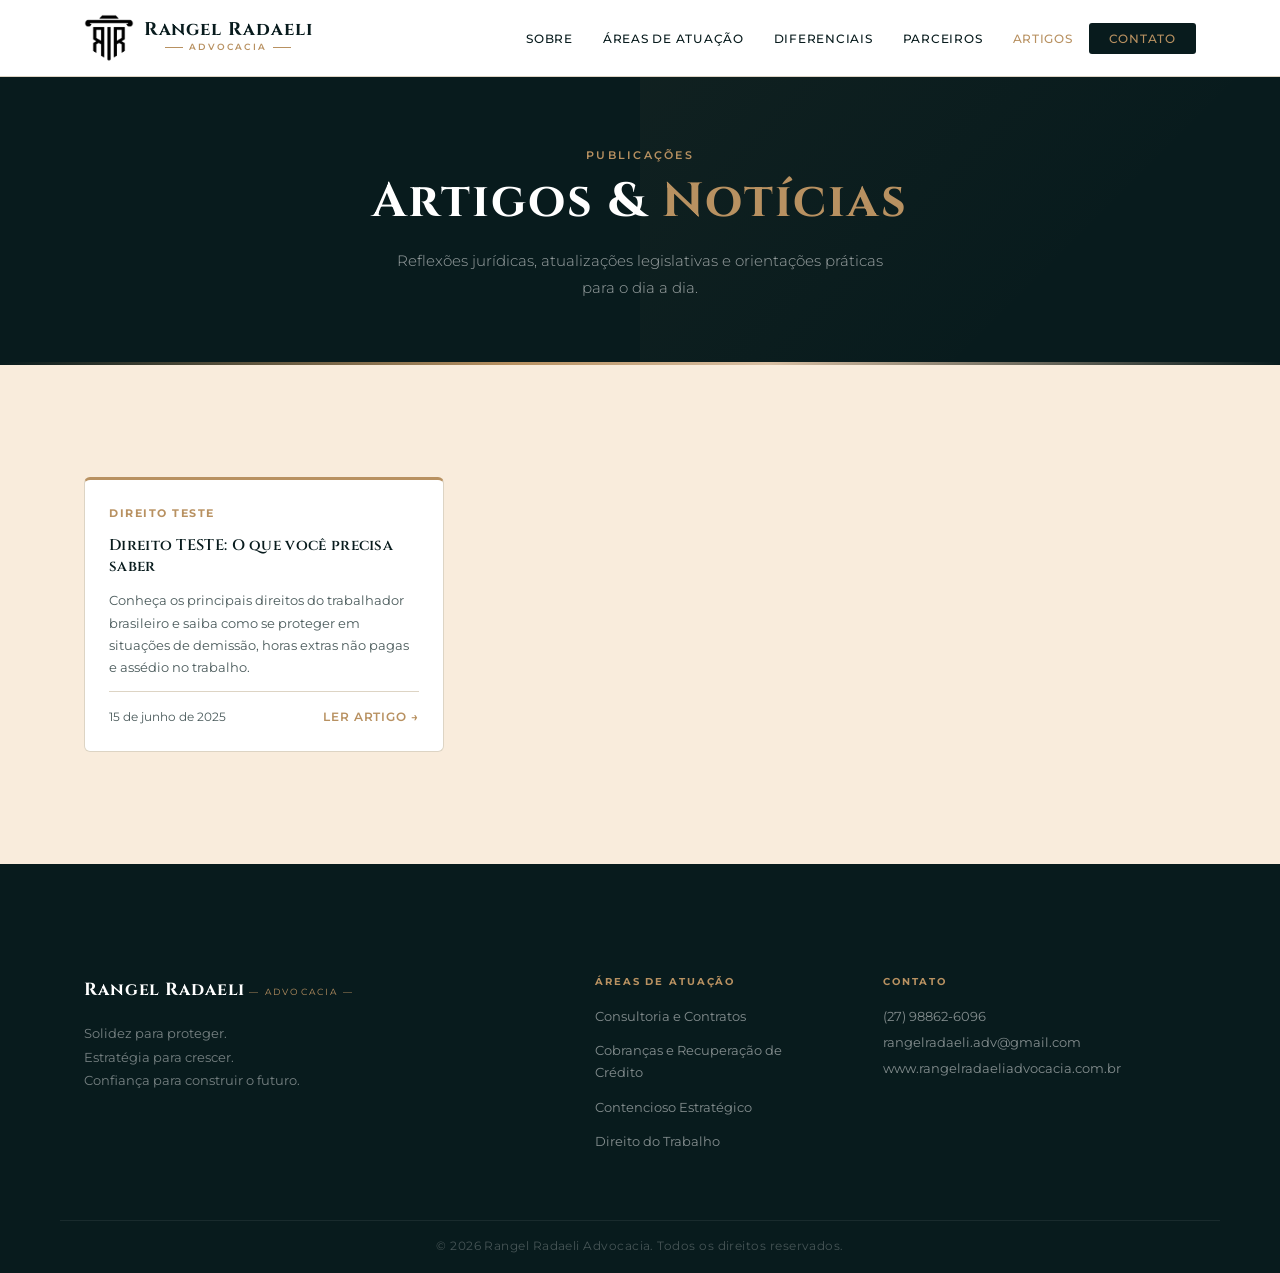
==== commit 9bb35229: "add: update artigos.html with new article and create test" ====
--- a/artigos.html
+++ b/artigos.html
@@ -229,9 +229,9 @@
         <div class="artigos-grid">
 
           <!-- CARD 1 — artigo de exemplo -->
-          <a href="artigos/direito-trabalhista.html" class="artigo-card fade-in">
-            <span class="tag">Direito Trabalhista</span>
-            <h2>Direito Trabalhista: O que você precisa saber</h2>
+          <a href="artigos/testeDIREITO.html" class="artigo-card fade-in">
+            <span class="tag">Direito TESTE</span>
+            <h2>Direito TESTE: O que você precisa saber</h2>
             <p>Conheça os principais direitos do trabalhador brasileiro e saiba como se proteger em situações de demissão, horas extras não pagas e assédio no trabalho.</p>
             <div class="card-footer">
               <span class="data">15 de junho de 2025</span>
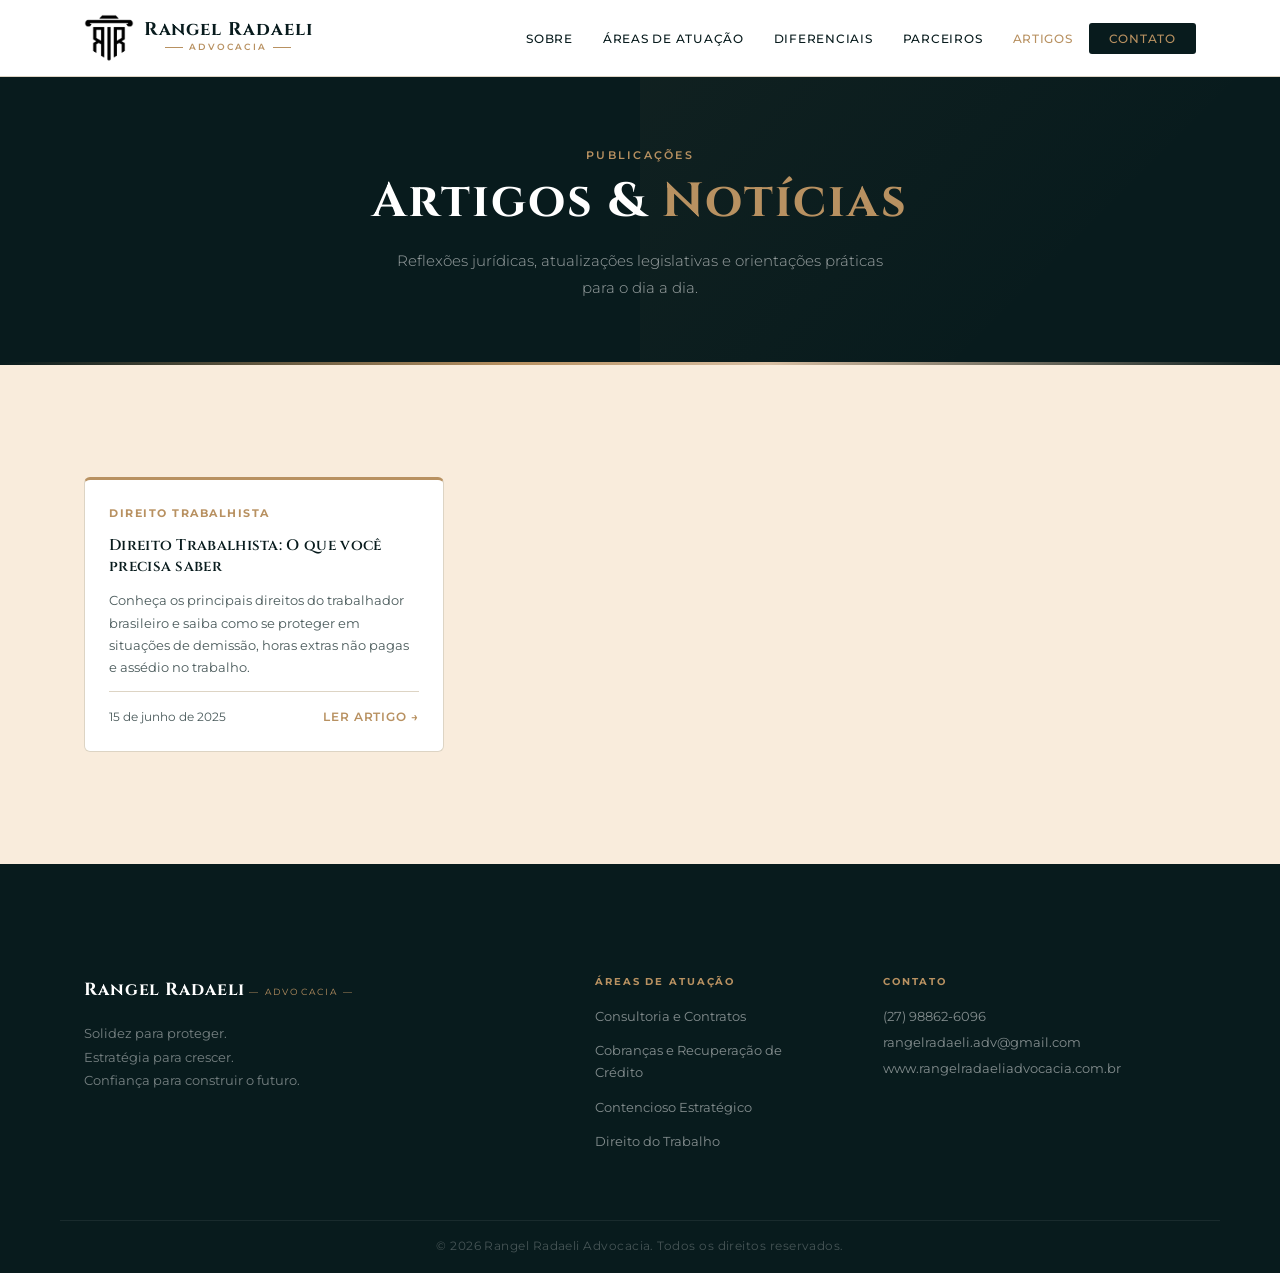
==== commit 9f6fc6d0: "fix: update article title and tag in artigos.html" ====
--- a/artigos.html
+++ b/artigos.html
@@ -230,8 +230,8 @@
 
           <!-- CARD 1 — artigo de exemplo -->
           <a href="artigos/testeDIREITO.html" class="artigo-card fade-in">
-            <span class="tag">Direito TESTE</span>
-            <h2>Direito TESTE: O que você precisa saber</h2>
+            <span class="tag">Direito Trabalhista</span>
+            <h2>Direito Trabalhista: O que você precisa saber</h2>
             <p>Conheça os principais direitos do trabalhador brasileiro e saiba como se proteger em situações de demissão, horas extras não pagas e assédio no trabalho.</p>
             <div class="card-footer">
               <span class="data">15 de junho de 2025</span>
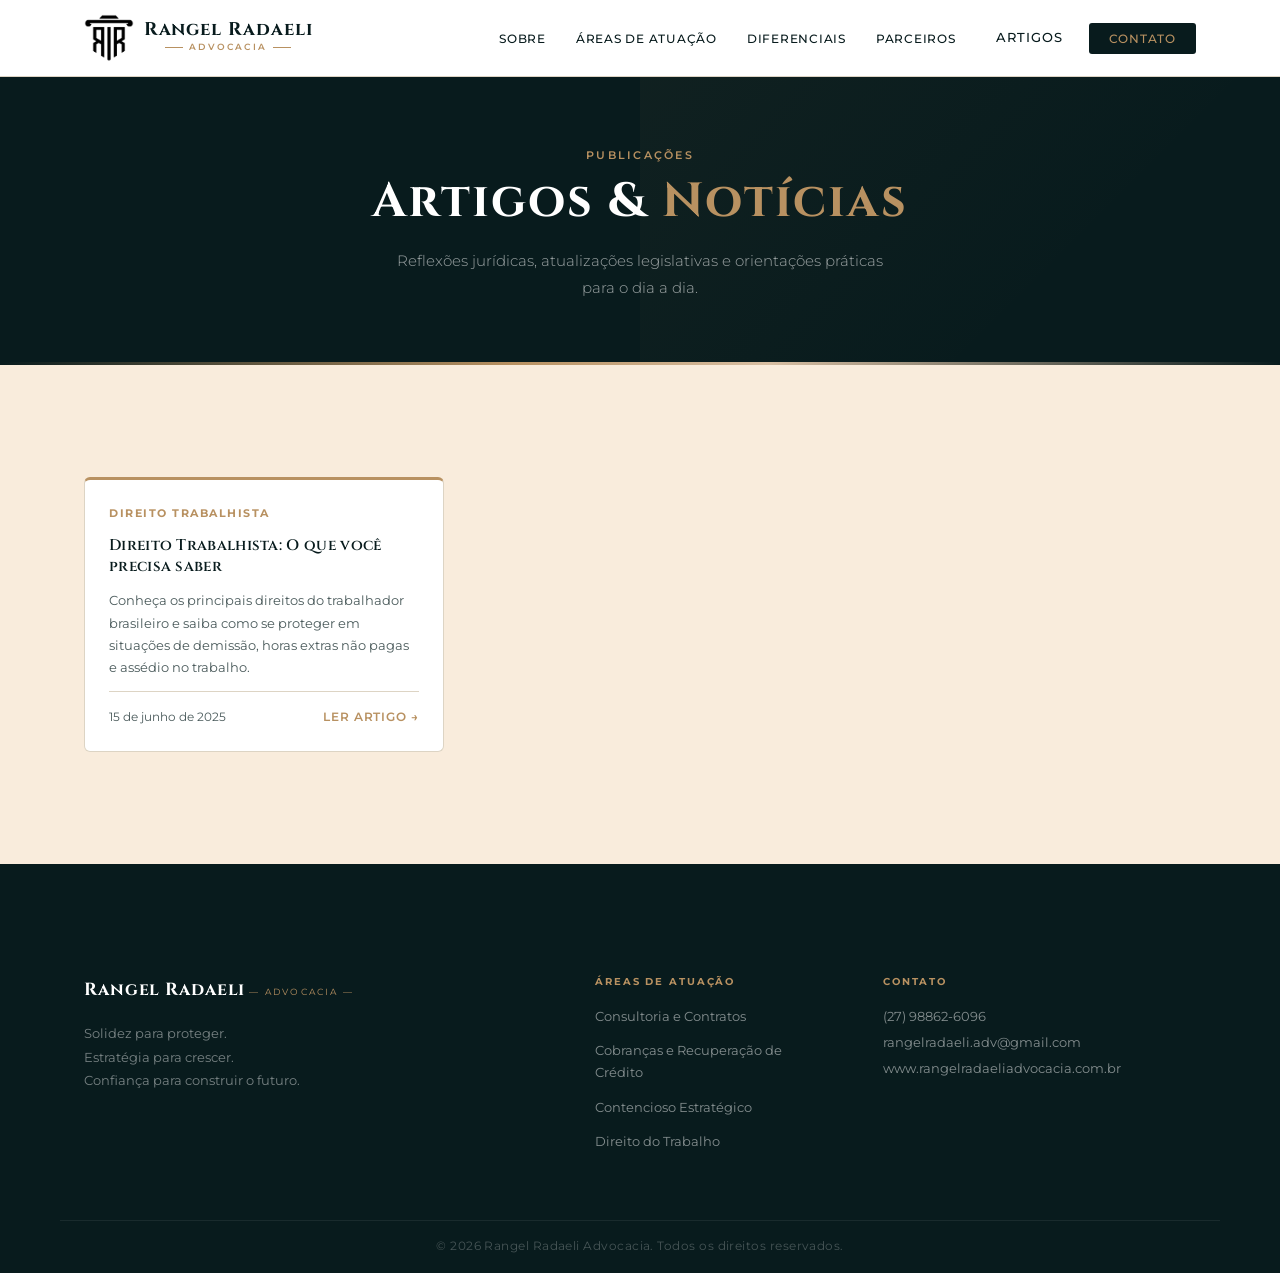
==== commit ed6401e2: "fix: update navigation link styles in artigos.html" ====
--- a/artigos.html
+++ b/artigos.html
@@ -188,7 +188,7 @@
           <li><a href="index.html#areas" class="nav__link">Áreas de Atuação</a></li>
           <li><a href="index.html#diferenciais" class="nav__link">Diferenciais</a></li>
           <li><a href="index.html#multidisciplinar" class="nav__link">Parceiros</a></li>
-          <li><a href="artigos.html" class="nav__link" style="color: var(--color-gold);">Artigos</a></li>
+          <li><a href="artigos.html" class="nav-mobile__link">Artigos</a></li>
           <li><a href="index.html#contato" class="nav__link nav__link--cta">Contato</a></li>
         </ul>
       </nav>
@@ -206,7 +206,7 @@
         <li><a href="index.html#areas" class="nav-mobile__link">Áreas de Atuação</a></li>
         <li><a href="index.html#diferenciais" class="nav-mobile__link">Diferenciais</a></li>
         <li><a href="index.html#multidisciplinar" class="nav-mobile__link">Parceiros</a></li>
-        <li><a href="artigos.html" class="nav-mobile__link" style="color: var(--color-gold);">Artigos</a></li>
+        <li><a href="artigos.html" class="nav-mobile__link">Artigos</a></li>
         <li><a href="index.html#contato" class="nav-mobile__link">Contato</a></li>
       </ul>
     </nav>
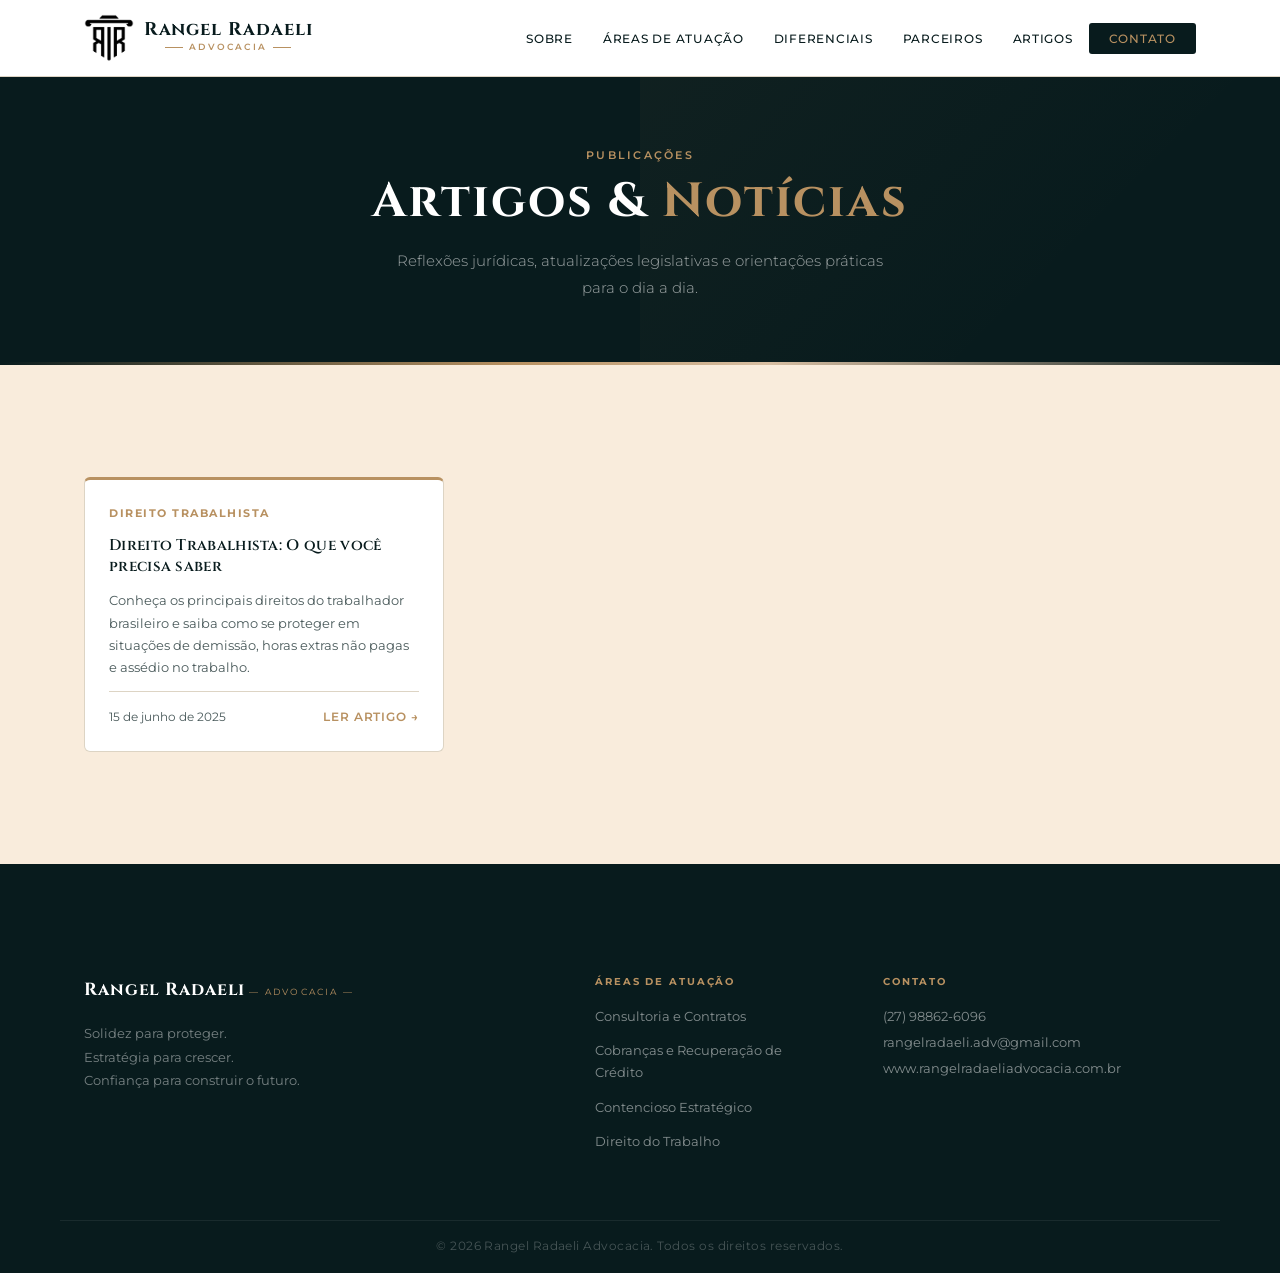
==== commit 7fe43ccf: "fix menu artigos" ====
--- a/artigos.html
+++ b/artigos.html
@@ -188,7 +188,7 @@
           <li><a href="index.html#areas" class="nav__link">Áreas de Atuação</a></li>
           <li><a href="index.html#diferenciais" class="nav__link">Diferenciais</a></li>
           <li><a href="index.html#multidisciplinar" class="nav__link">Parceiros</a></li>
-          <li><a href="artigos.html" class="nav-mobile__link">Artigos</a></li>
+          <li><a href="artigos.html" class="nav__link">Artigos</a></li>
           <li><a href="index.html#contato" class="nav__link nav__link--cta">Contato</a></li>
         </ul>
       </nav>
@@ -206,7 +206,7 @@
         <li><a href="index.html#areas" class="nav-mobile__link">Áreas de Atuação</a></li>
         <li><a href="index.html#diferenciais" class="nav-mobile__link">Diferenciais</a></li>
         <li><a href="index.html#multidisciplinar" class="nav-mobile__link">Parceiros</a></li>
-        <li><a href="artigos.html" class="nav-mobile__link">Artigos</a></li>
+        <li><a href="artigos.html" class="nav__link">Artigos</a></li>
         <li><a href="index.html#contato" class="nav-mobile__link">Contato</a></li>
       </ul>
     </nav>
